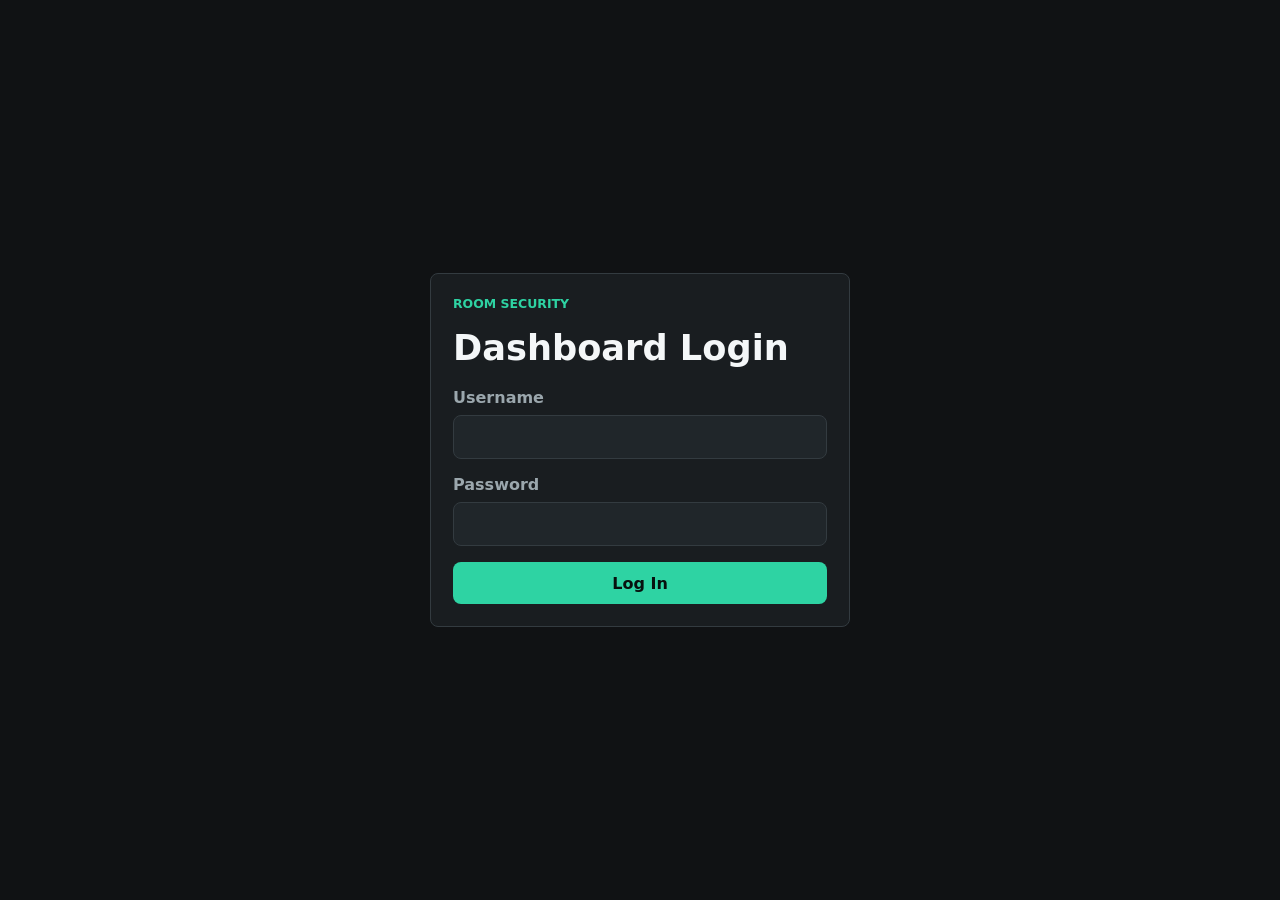
==== public/login.html @ 5a854675 "Implement authentication for dashboard access; add login page and session management" ====
<!doctype html>
<html lang="en">
  <head>
    <meta charset="utf-8">
    <meta name="viewport" content="width=device-width, initial-scale=1">
    <title>Login - Room Security Dashboard</title>
    <link rel="icon" href="favicon.ico" type="image/x-icon">
    <link rel="stylesheet" href="styles.css">
  </head>
  <body class="login-page">
    <main class="login-shell">
      <form id="loginForm" class="login-panel">
        <p class="eyebrow">Room Security</p>
        <h1>Dashboard Login</h1>
        <label class="login-field">
          <span>Username</span>
          <input id="username" name="username" autocomplete="username" required>
        </label>
        <label class="login-field">
          <span>Password</span>
          <input id="password" name="password" type="password" autocomplete="current-password" required>
        </label>
        <p id="loginError" class="login-error" hidden>Invalid username or password.</p>
        <button class="primary-button" type="submit">Log In</button>
      </form>
    </main>
    <script src="login.js"></script>
  </body>
</html>
---- public/styles.css ----
:root {
  color-scheme: dark;
  --bg: #101214;
  --panel: #191d20;
  --panel-strong: #20262a;
  --text: #f4f7f8;
  --muted: #9ba7ad;
  --line: #333b40;
  --accent: #2ed3a3;
  --danger: #ff5c5c;
  --warning: #f3c969;
}

* {
  box-sizing: border-box;
}

[hidden] {
  display: none !important;
}

body {
  margin: 0;
  min-height: 100vh;
  font-family: Inter, ui-sans-serif, system-ui, -apple-system, BlinkMacSystemFont, "Segoe UI", sans-serif;
  background: var(--bg);
  color: var(--text);
}

button,
input {
  font: inherit;
}

button {
  min-height: 42px;
  border: 1px solid var(--line);
  border-radius: 8px;
  padding: 0 16px;
  background: var(--panel-strong);
  color: var(--text);
  cursor: pointer;
}

button:disabled {
  cursor: not-allowed;
  opacity: 0.45;
}

.primary-button {
  border-color: transparent;
  background: var(--accent);
  color: #07110e;
  font-weight: 700;
}

.app-shell {
  display: grid;
  grid-template-columns: minmax(0, 1fr) 390px;
  gap: 18px;
  min-height: 100vh;
  padding: 18px;
}

.camera-panel,
.side-panel {
  min-width: 0;
  border: 1px solid var(--line);
  border-radius: 8px;
  background: var(--panel);
}

.camera-panel {
  display: flex;
  flex-direction: column;
  gap: 16px;
  padding: 18px;
}

.topbar,
.controls,
.events-header,
.arm-switch,
.field {
  display: flex;
  align-items: center;
}

.topbar {
  justify-content: space-between;
  gap: 16px;
}

.topbar-actions {
  display: flex;
  align-items: center;
  gap: 12px;
}

.eyebrow {
  margin: 0 0 4px;
  color: var(--accent);
  font-size: 0.78rem;
  font-weight: 800;
  letter-spacing: 0;
  text-transform: uppercase;
}

h1,
h2,
h3,
p {
  margin: 0;
}

h1 {
  font-size: clamp(2rem, 7vw, 4.5rem);
  line-height: 0.95;
}

.arm-switch {
  flex: 0 0 auto;
  gap: 10px;
  color: var(--muted);
  font-weight: 700;
}

.arm-switch input {
  position: absolute;
  opacity: 0;
}

.track {
  width: 54px;
  height: 30px;
  border: 1px solid var(--line);
  border-radius: 999px;
  background: #343a3f;
  position: relative;
}

.track::after {
  content: "";
  position: absolute;
  top: 4px;
  left: 4px;
  width: 20px;
  height: 20px;
  border-radius: 50%;
  background: #dce4e6;
  transition: transform 160ms ease, background 160ms ease;
}

.arm-switch input:checked + .track {
  background: rgba(255, 92, 92, 0.25);
  border-color: var(--danger);
}

.arm-switch input:checked + .track::after {
  transform: translateX(24px);
  background: var(--danger);
}

.sensor-panel {
  position: relative;
  width: min(100%, 760px);
  aspect-ratio: 16 / 9;
  min-height: 0;
  display: grid;
  grid-template-columns: auto minmax(0, 1fr);
  gap: 18px;
  align-items: center;
  padding: 28px;
  overflow: hidden;
  border: 1px solid var(--line);
  border-radius: 8px;
  background: #121619;
}

.sensor-panel h2 {
  margin: 0 0 8px;
  font-size: clamp(1.4rem, 3vw, 2.3rem);
}

.sensor-panel p {
  max-width: 540px;
  color: var(--muted);
  line-height: 1.5;
}

.sensor-actions {
  display: flex;
  gap: 10px;
  margin-top: 18px;
}

.system-light {
  width: 58px;
  height: 58px;
  border: 1px solid var(--line);
  border-radius: 50%;
  background: #3a4247;
  box-shadow: inset 0 0 0 10px rgba(255, 255, 255, 0.04);
}

.system-light[data-state="armed"] {
  background: var(--accent);
  box-shadow: 0 0 28px rgba(46, 211, 163, 0.28);
}

.system-light[data-state="recording"] {
  background: var(--danger);
  box-shadow: 0 0 28px rgba(255, 92, 92, 0.32);
}

.recording-badge {
  position: absolute;
  top: 14px;
  right: 14px;
  border-radius: 999px;
  padding: 8px 12px;
  background: var(--danger);
  color: white;
  font-weight: 800;
}

.controls {
  flex-wrap: wrap;
  gap: 10px;
}

.field {
  gap: 10px;
  min-height: 42px;
  padding: 0 12px;
  border: 1px solid var(--line);
  border-radius: 8px;
  background: var(--panel-strong);
  color: var(--muted);
}

.field input[type="number"] {
  width: 64px;
  border: 0;
  background: transparent;
  color: var(--text);
}

.field input[type="range"] {
  width: 150px;
}

.side-panel {
  padding: 16px;
  overflow: auto;
}

.status-grid {
  display: grid;
  grid-template-columns: repeat(3, minmax(0, 1fr));
  gap: 8px;
  margin-bottom: 18px;
}

.status-grid > div {
  border: 1px solid var(--line);
  border-radius: 8px;
  padding: 12px;
  background: var(--panel-strong);
}

.metric-label {
  display: block;
  margin-bottom: 6px;
  color: var(--muted);
  font-size: 0.76rem;
}

.status-grid strong {
  display: block;
  overflow: hidden;
  text-overflow: ellipsis;
  white-space: nowrap;
}

.events-header {
  justify-content: space-between;
  gap: 12px;
  margin-bottom: 12px;
}

.events-header h2 {
  font-size: 1.1rem;
}

.captures-list {
  display: grid;
  gap: 12px;
}

.capture-card {
  display: grid;
  grid-template-columns: 120px minmax(0, 1fr) auto;
  gap: 12px;
  align-items: center;
  border: 1px solid var(--line);
  border-radius: 8px;
  padding: 10px;
  background: var(--panel-strong);
}

.capture-card video {
  width: 120px;
  aspect-ratio: 16 / 9;
  border-radius: 6px;
  background: #050607;
}

.capture-card h3 {
  overflow-wrap: anywhere;
  font-size: 0.94rem;
}

.capture-card p {
  margin-top: 4px;
  color: var(--muted);
  font-size: 0.84rem;
}

.favorite-button {
  min-width: 92px;
  border-color: rgba(243, 201, 105, 0.45);
  color: var(--warning);
}

.favorite-button[aria-pressed="true"] {
  background: var(--warning);
  color: #141006;
  font-weight: 700;
}

.capture-actions {
  display: flex;
  align-items: center;
  gap: 8px;
}

.delete-button {
  display: inline-grid;
  place-items: center;
  width: 42px;
  min-width: 42px;
  padding: 0;
  border-color: rgba(255, 92, 92, 0.45);
  color: var(--danger);
}

.delete-button svg {
  width: 20px;
  height: 20px;
  fill: none;
  stroke: currentColor;
  stroke-linecap: round;
  stroke-linejoin: round;
  stroke-width: 2;
}

.delete-button:hover {
  background: rgba(255, 92, 92, 0.16);
}

.empty-state {
  border: 1px dashed var(--line);
  border-radius: 8px;
  padding: 20px;
  color: var(--muted);
  text-align: center;
}

.login-page {
  display: grid;
  place-items: center;
  padding: 18px;
}

.login-shell {
  width: min(100%, 420px);
}

.login-panel {
  display: grid;
  gap: 16px;
  border: 1px solid var(--line);
  border-radius: 8px;
  padding: 22px;
  background: var(--panel);
}

.login-panel h1 {
  margin-bottom: 8px;
  font-size: 2.2rem;
}

.login-field {
  display: grid;
  gap: 8px;
  color: var(--muted);
  font-weight: 700;
}

.login-field input {
  min-height: 44px;
  border: 1px solid var(--line);
  border-radius: 8px;
  padding: 0 12px;
  background: var(--panel-strong);
  color: var(--text);
}

.login-error {
  color: var(--danger);
}

@media (max-width: 900px) {
  .app-shell {
    grid-template-columns: 1fr;
  }

  .sensor-panel {
    width: 100%;
  }
}

@media (max-width: 540px) {
  .app-shell {
    padding: 10px;
  }

  .topbar {
    align-items: flex-start;
    flex-direction: column;
  }

  .topbar-actions {
    width: 100%;
    justify-content: space-between;
  }

  .controls > *,
  .field {
    width: 100%;
  }

  .field {
    justify-content: space-between;
  }

  .field input[type="range"] {
    width: 45%;
  }

  .status-grid,
  .capture-card {
    grid-template-columns: 1fr;
  }

  .sensor-panel {
    grid-template-columns: 1fr;
    aspect-ratio: auto;
    min-height: 220px;
  }

  .capture-actions {
    justify-content: space-between;
  }

  .capture-card video {
    width: 100%;
  }
}
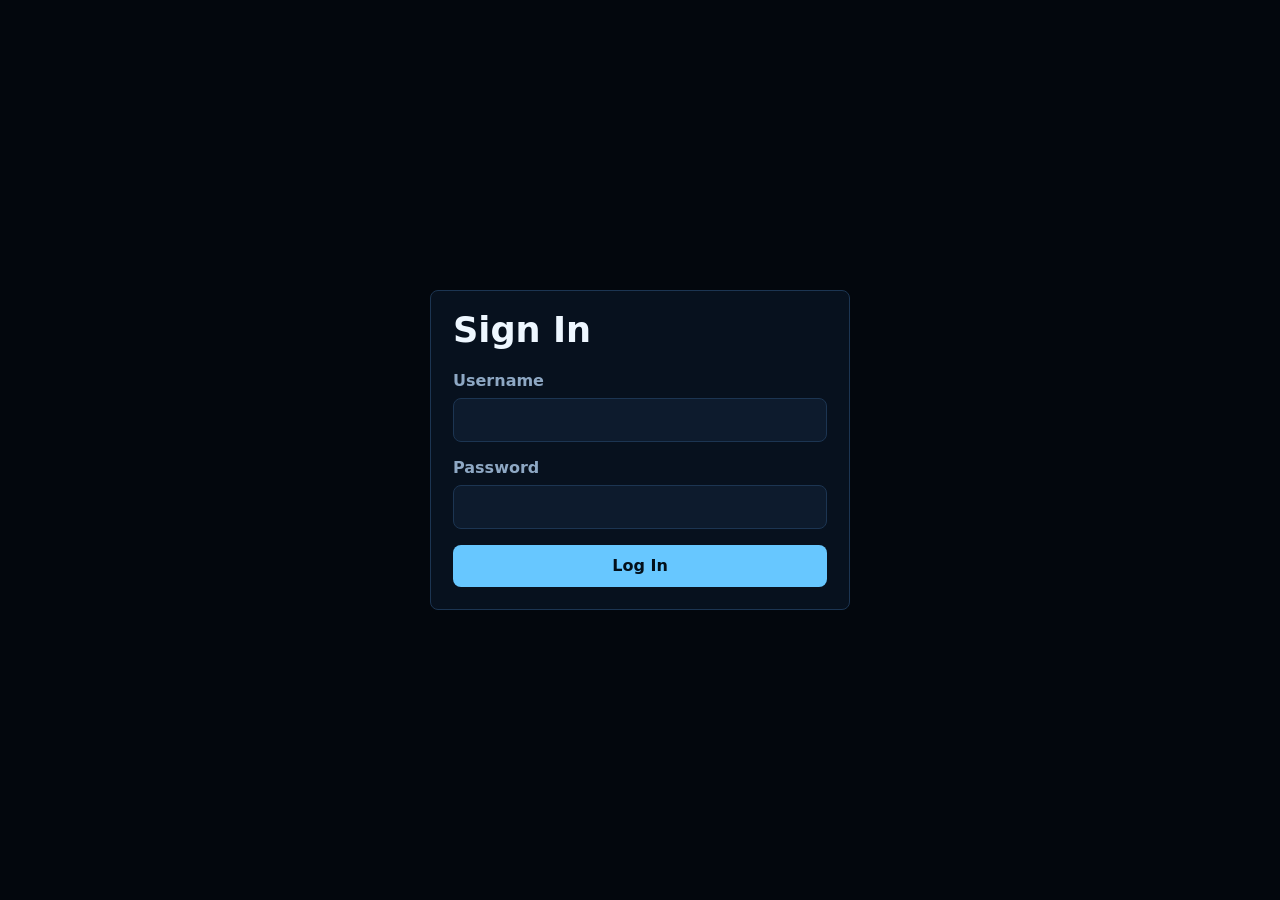
==== commit d821d8d6: "Refactor login page and update styles for improved aesthetics and usability" ====
--- a/public/login.html
+++ b/public/login.html
@@ -3,15 +3,14 @@
   <head>
     <meta charset="utf-8">
     <meta name="viewport" content="width=device-width, initial-scale=1">
-    <title>Login - Room Security Dashboard</title>
+    <title>Login</title>
     <link rel="icon" href="favicon.ico" type="image/x-icon">
     <link rel="stylesheet" href="styles.css">
   </head>
   <body class="login-page">
     <main class="login-shell">
       <form id="loginForm" class="login-panel">
-        <p class="eyebrow">Room Security</p>
-        <h1>Dashboard Login</h1>
+        <h1>Sign In</h1>
         <label class="login-field">
           <span>Username</span>
           <input id="username" name="username" autocomplete="username" required>
--- a/public/styles.css
+++ b/public/styles.css
@@ -1,14 +1,15 @@
 :root {
   color-scheme: dark;
-  --bg: #101214;
-  --panel: #191d20;
-  --panel-strong: #20262a;
-  --text: #f4f7f8;
-  --muted: #9ba7ad;
-  --line: #333b40;
-  --accent: #2ed3a3;
-  --danger: #ff5c5c;
-  --warning: #f3c969;
+  --bg: #03070d;
+  --panel: #07111e;
+  --panel-strong: #0d1b2d;
+  --text: #eef7ff;
+  --muted: #8ea8c4;
+  --line: #1c3552;
+  --accent: #67c7ff;
+  --accent-strong: #1f8fd1;
+  --danger: #ff5f7a;
+  --warning: #8ccfff;
 }
 
 * {
@@ -50,7 +51,7 @@
 .primary-button {
   border-color: transparent;
   background: var(--accent);
-  color: #07110e;
+  color: #03101a;
   font-weight: 700;
 }
 
@@ -135,7 +136,7 @@
   height: 30px;
   border: 1px solid var(--line);
   border-radius: 999px;
-  background: #343a3f;
+  background: #132235;
   position: relative;
 }
 
@@ -152,13 +153,13 @@
 }
 
 .arm-switch input:checked + .track {
-  background: rgba(255, 92, 92, 0.25);
-  border-color: var(--danger);
+  background: rgba(103, 199, 255, 0.2);
+  border-color: var(--accent);
 }
 
 .arm-switch input:checked + .track::after {
   transform: translateX(24px);
-  background: var(--danger);
+  background: var(--accent);
 }
 
 .sensor-panel {
@@ -174,7 +175,7 @@
   overflow: hidden;
   border: 1px solid var(--line);
   border-radius: 8px;
-  background: #121619;
+  background: #060d17;
 }
 
 .sensor-panel h2 {
@@ -199,13 +200,13 @@
   height: 58px;
   border: 1px solid var(--line);
   border-radius: 50%;
-  background: #3a4247;
+  background: #15263a;
   box-shadow: inset 0 0 0 10px rgba(255, 255, 255, 0.04);
 }
 
 .system-light[data-state="armed"] {
   background: var(--accent);
-  box-shadow: 0 0 28px rgba(46, 211, 163, 0.28);
+  box-shadow: 0 0 28px rgba(103, 199, 255, 0.28);
 }
 
 .system-light[data-state="recording"] {
@@ -329,13 +330,13 @@
 
 .favorite-button {
   min-width: 92px;
-  border-color: rgba(243, 201, 105, 0.45);
+  border-color: rgba(140, 207, 255, 0.45);
   color: var(--warning);
 }
 
 .favorite-button[aria-pressed="true"] {
   background: var(--warning);
-  color: #141006;
+  color: #03101a;
   font-weight: 700;
 }
 
